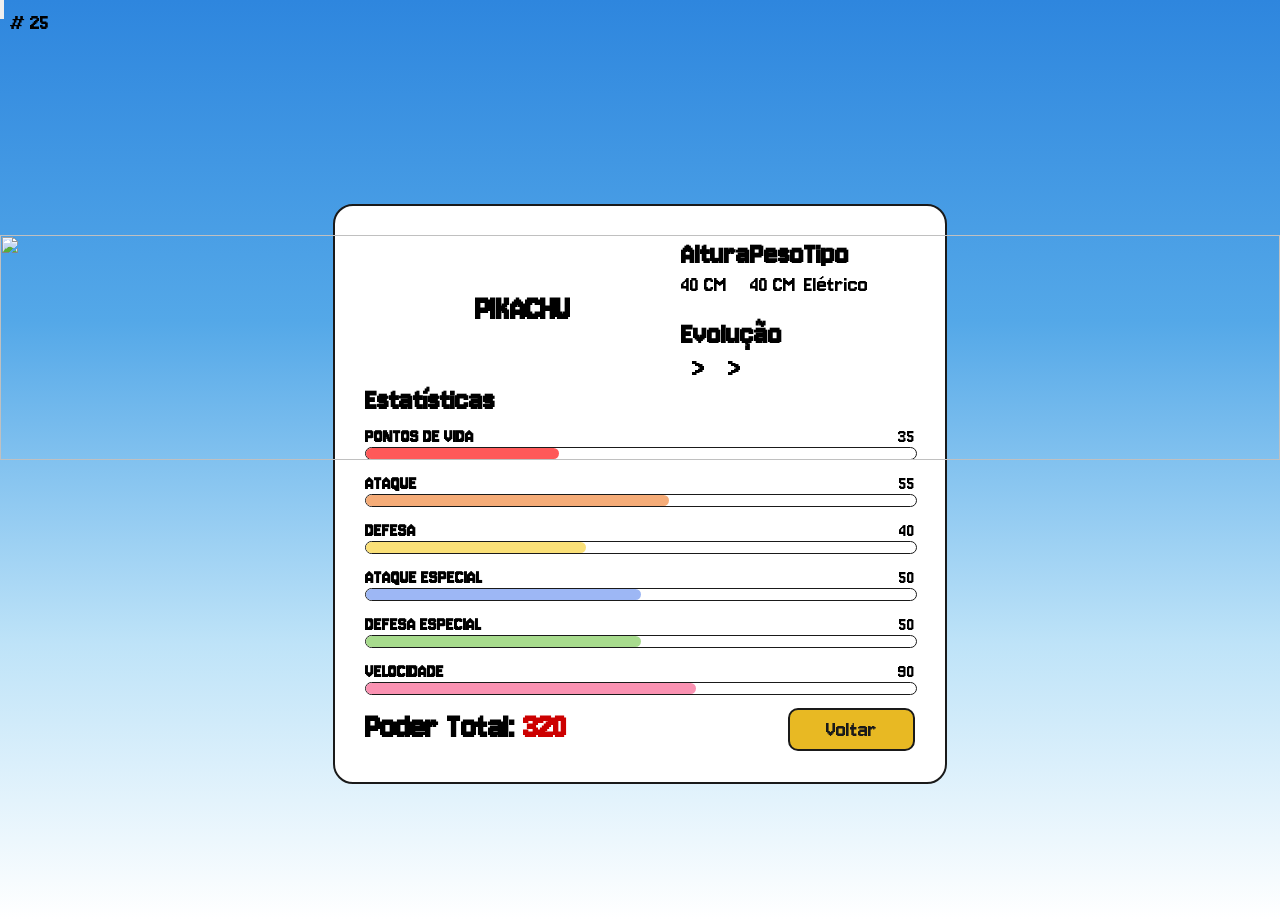
==== detailsPokemon.html @ eb149fb8 "feat: implementa estrutura e estilização da página de detalhes do pokémon" ====
<!DOCTYPE html>
<html lang="pt-br">

<head>
    <meta charset="UTF-8">
    <meta name="viewport" content="width=device-width, initial-scale=1.0">
    <link rel="shortcut icon" href="/img/favicon.png" type="image/x-icon">
    <link rel="stylesheet" href="css/style.css">
    <link rel="stylesheet" href="css/datailsPokemon.css">
    <title>Pokédex</title>
</head>

<body>
    <button id="sound">
        <svg xmlns="http://www.w3.org/2000/svg" viewBox="0 -960 960 960" fill="#FFF">
            <path
                d="M560-131v-82q90-26 145-100t55-168q0-94-55-168T560-749v-82q124 28 202 125.5T840-481q0 127-78 224.5T560-131ZM120-360v-240h160l200-200v640L280-360H120Zm440 40v-322q47 22 73.5 66t26.5 96q0 51-26.5 94.5T560-320ZM400-606l-86 86H200v80h114l86 86v-252ZM300-480Z" />
        </svg>
    </button>
    <main>
        <section>
            <div class="div-content">
                <div class="profile-pokemon">
                    <h1><span id="name-pokemon">PIKACHU</span></h1>
                    <p><span id="id-pokemon"># 25</span></p>
                    <img src="https://raw.githubusercontent.com/PokeAPI/sprites/master/sprites/pokemon/versions/generation-v/black-white/animated/25.gif"
                        alt="" id="img-pokemon">
                </div>

                <div>
                    <div class="info-pokemon">
                        <div>
                            <h2>Altura</h2>
                            <p><span>40 CM</span></p>
                        </div>
                        <div>
                            <h2>Peso</h2>
                            <p><span>40 CM</span></p>
                        </div>
                        <div>
                            <h2>Tipo</h2>
                            <p><span>Elétrico</span></p>
                        </div>
                    </div>

                    <div class="evolution">
                        <h2>Evolução</h2>
                        <div class="evolution-img">
                            <img src="https://raw.githubusercontent.com/PokeAPI/sprites/master/sprites/pokemon/versions/generation-v/black-white/animated/172.gif"
                                alt="">
                            <p>>
                            <p>
                                <img src="https://raw.githubusercontent.com/PokeAPI/sprites/master/sprites/pokemon/versions/generation-v/black-white/animated/25.gif"
                                    alt="">
                            <p>>
                            <p>
                                <img src="https://raw.githubusercontent.com/PokeAPI/sprites/master/sprites/pokemon/versions/generation-v/black-white/animated/26.gif"
                                    alt="">
                        </div>
                    </div>
                </div>
            </div>

            <div class="stats">
                <h2>Estatísticas</h2>

                <div class="list-ability">
                    <div class="ability">
                        <div>
                            <h3>Pontos de Vida</h3>
                            <p><span>35</span></p>
                        </div>
                        <div class="progress-bar">
                            <div id="hp-pokemon"></div>
                        </div>
                    </div>
                    <div class="ability">
                        <div>
                            <h3>Ataque</h3>
                            <p><span>55</span></p>
                        </div>
                        <div class="progress-bar">
                            <div id="attack-pokemon"></div>
                        </div>
                    </div>
                    <div class="ability">
                        <div>
                            <h3>Defesa</h3>
                            <p><span>40</span></p>
                        </div>
                        <div class="progress-bar">
                            <div id="defense-pokemon"></div>
                        </div>
                    </div>
                    <div class="ability">
                        <div>
                            <h3>Ataque Especial</h3>
                            <p><span>50</span></p>
                        </div>
                        <div class="progress-bar">
                            <div id="special-attack-pokemon"></div>
                        </div>
                    </div>
                    <div class="ability">
                        <div>
                            <h3>Defesa Especial</h3>
                            <p><span>50</span></p>
                        </div>
                        <div class="progress-bar">
                            <div id="special-defense-pokemon"></div>
                        </div>
                    </div>
                    <div class="ability">
                        <div>
                            <h3>Velocidade</h3>
                            <p><span>90</span></p>
                        </div>
                        <div class="progress-bar">
                            <div id="speed-pokemon"></div>
                        </div>
                    </div>
                </div>
            </div>

            <div class="power">
                <h2 class="total-power">Poder Total: <span>320</span></h2>
                <a href="index.html" class="btn-back">Voltar</a>
            </div>

        </section>
    </main>

    <script src="js/script.js"></script>
</body>

</html>
---- css/style.css ----
/* FONTE */
@import url('https://fonts.googleapis.com/css2?family=Jersey+10&display=swap');

/* VARIAVEIS */
:root {
    --cor-vermelha: #CC0000;
    --cor-branco: #FFFFFF;
    --cor-preto: #1A1A1A;
    --cor-amarelo: #E8B923;
    --cor-verde-escuro: #1A2A1A;
    --cor-verde-claro: #88CC88;
    --tamanho-borda: clamp(1.2vw, 1.7vw, 10px);
}

* {
    padding: 0;
    margin: 0;
    font-family: 'Jersey 10';
}

body {
    min-height: 100vh;
    background: linear-gradient(to bottom, #2E86DE 0%, #54A8E8 35%, #BEE3F8 70%, #FFFFFF 100%);
}

/* CONTEUDO */
main {
    min-height: 100vh;
    display: flex;
    align-items: center;
    justify-content: center;
}

#conteudo {
    background-color: var(--cor-branco);
    border-radius: 20px;
    border: 2px solid #000;
    width: 100%;
    max-width: 500px;
    aspect-ratio: 500 / 720;
    box-shadow: 4px 4px 0 #000, 10px 10px 0 #000;
    overflow: hidden;
    position: relative;
    margin: 0 20px 0 15px;
}

#tela {
    background-color: var(--cor-vermelha);
    height: 63%;
    display: flex;
    align-items: center;
    justify-content: center;
    border-bottom: var(--tamanho-borda) solid var(--cor-preto);
}

#tela div {
    background-color: var(--cor-verde-claro);
    width: 80%;
    height: 80%;
    border-radius: 3%;
    border: var(--tamanho-borda) solid var(--cor-preto);
    position: relative;
    display: flex;
    align-items: center;
    justify-content: center;
    flex-direction: column;
}

#id-pokemon {
    top: 10px;
    left: 10px;
    position: absolute;
    font-size: clamp(24px, 36px, 36px);
}

#nome-pokemon {
    font-size: clamp(24px, 36px, 36px);
    text-transform: uppercase;
    position: absolute;
    top: 83%;
    left: 50%;
    transform: translate(-50%, -50%);
}

#img-pokemon {
    width: 50%;
    position: absolute;
    top: 50%;
    left: 50%;
    transform: translate(-50%, -50%);
}

#circulo-pokebola {
    width: 4%;
    height: 2.8%;
    background-color: var(--cor-branco);
    border: var(--tamanho-borda) solid var(--cor-preto);
    position: absolute;
    top: 63.6%;
    left: 50%;
    transform: translate(-50%, -50%);
    border-radius: 50%;
}

#form {
    display: flex;
    justify-content: center;
    align-items: center;
    padding: 6%;
}

#form form {
    width: 100%;
    height: 100%;
    display: flex;
    flex-direction: column;
    justify-content: space-between;
}

#input-pesquisa {
    width: 100%;
    padding: 3%;
    border: 2px solid var(--cor-preto);
    border-radius: 4px;
    background-color: #DBD9D9;
    font-size: clamp(16px, 24px, 24px);
}

#input-pesquisa::placeholder {
    color: #595959;
}

#botoes {
    margin-top: 5%;
    display: flex;
    justify-content: space-between;
    align-items: center;
}

.botoes-movimentancao {
    display: flex;
    gap: 10px;
    width: 40%;
}

.botoes-movimentancao button {
    background-color: #383838;
    padding: 10% 10%;
    border: 1px solid var(--cor-preto);
    border-radius: 5px;
    box-shadow: 3px 3px 0 #000;
}

.botoes-movimentancao button img {
    width: 100%;
}

.botoes-acao {
    width: 30%;
}

.btn-detalhes,
#btn-buscar {
    display: flex;
    align-items: center;
    justify-content: center;
    width: 71%;
    height: 6.7%;
    padding: 13%;
    box-shadow: 3px 3px 0 var(--cor-preto);
}

#btn-buscar {
    width: 100%;
    height: 100%;
    padding: 13%;
}

.btn-detalhes,
#btn-buscar {
    background-color: var(--cor-amarelo);
    border: 1px solid var(--cor-preto);
    border-radius: 50%;
}

.div-detalhes {
    position: absolute;
    top: 85%;
    display: flex;
    flex-direction: column;
    align-items: center;
    gap: 5px;
    width: 12%;
}

.div-pesquisa{
    position: absolute;
    display: flex;
    gap: 5px;
    flex-direction: column;
    align-items: center;
    top: 80%;
    right: 7%;
    width: 12%;
}
---- css/datailsPokemon.css ----
/* CONTEUDO */
main section {
    background-color: var(--cor-branco);
    padding: 1.9em;
    border-radius: 20px;
    border: 2px solid var(--cor-preto);
    width: 100%;
    max-width: 400px;
    margin: 80px 15px 30px 15px;
}

.profile-pokemon {
    text-align: center;
}

#name-pokemon {
    font-size: clamp(24px, 36px, 36px);
    text-transform: uppercase;
}

#id-pokemon {
    font-size: clamp(16px, 24px, 24px);
    color: var(--cor-cinza);
}

#img-pokemon {
    width: 50%;
    height: 50%;
    image-rendering: pixelated;
    image-rendering: crisp-edges;
    margin: 10px 0;
}

.info-pokemon {
    display: flex;
    justify-content: space-between;
    margin-bottom: 20px;
}

.info-pokemon div h2,
.evolution h2,
.stats h2 {
    font-size: 32px
}

.info-pokemon div p span {
    font-size: 24px;
    color: var(--cor-cinza);
}

.evolution-img {
    display: flex;
    gap: .7em;
    align-items: center;
}

.evolution-img img {
    max-height: 80px;
}

.evolution-img p {
    font-size: 28px;
}

.list-ability{
    display: flex;
    flex-direction: column;
    gap: .8em;
    margin-top: .5em;
}

.ability div {
    display: flex;
    flex-direction: row;
    justify-content: space-between;
    align-items: end;
}

.ability div h3, .ability div p span{
    font-size: 20px;
    text-transform: uppercase;
}

.progress-bar{
    width: 100%;
    height: 0.7em;
    border: 1px solid var(--cor-preto);
    border-radius: 50px;
}

/* HABILIDADES */
#hp-pokemon{
    background-color: #FF5959;
    width: 35%;
    height: 100%;
    border-radius: 50px;
}

#attack-pokemon{
    background-color: #F5AC78;
    width: 55%;
    height: 100%;
    border-radius: 50px;
}

#defense-pokemon{
    background-color: #FAE078;
    width: 40%;
    height: 100%;
    border-radius: 50px;
}

#special-attack-pokemon{
    background-color: #9DB7F5;
    width: 50%;
    height: 100%;
    border-radius: 50px;
}

#special-defense-pokemon{
    background-color: #A7DB8D;
    width: 50%;
    height: 100%;
    border-radius: 50px;
}

#speed-pokemon{
    background-color: #FA92B2;
    width: 60%;
    height: 100%;
    border-radius: 50px;
}

.power{
    display: flex;
    justify-content: space-between;
    align-items: start;
    flex-wrap: wrap;
    gap: .5em;
    margin-top: .8em;
}

.total-power{
    font-size: 36px;
}

.total-power span{
    color: var(--cor-vermelha);
}

.btn-back{
    background-color: var(--cor-amarelo);
    padding: .3em 1.5em;
    font-size: 24px;
    border: 2px solid var(--cor-preto);
    display: block;
    margin-left: auto;
    border-radius: 10px;
    text-decoration: none;
    color: var(--cor-preto);
    transition: .5s;
}

.btn-back:hover{
    background-color: #D4A017;
}

@media (min-width: 768px) {
    main section{
        max-width: 550px;
        width: 100%;
    }

    .div-content{
        display: flex;
        justify-content: center;
        align-items: center;
        gap: 3em;
    }

    .profile-pokemon{
        width: 40%;
        height: 40%;
    }

    #img-pokemon{
        min-height: 150px;
        width: 100%;
    }
}
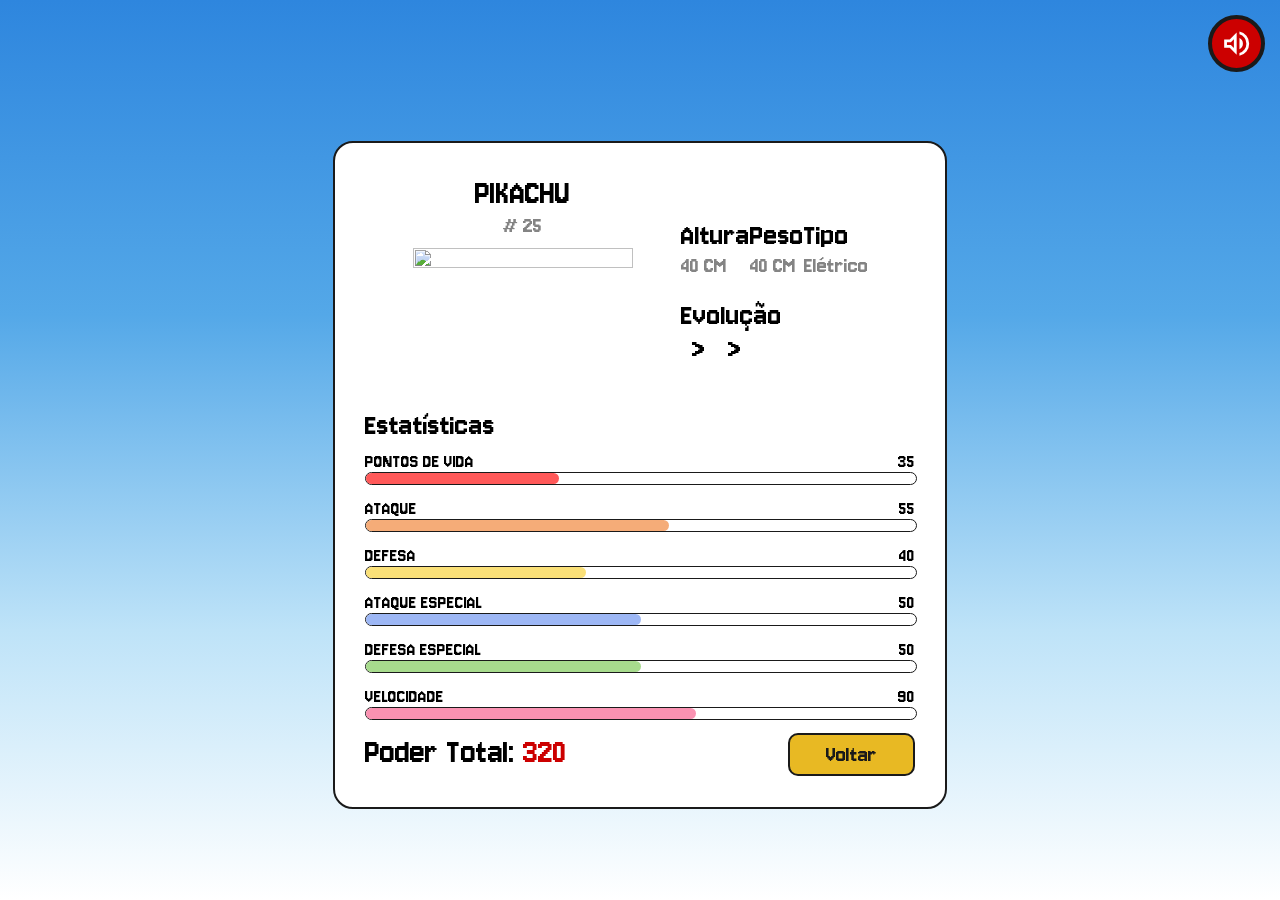
==== commit 9fdb59b8: "feat: adiciona comentarios em todos projeto" ====
--- a/detailsPokemon.html
+++ b/detailsPokemon.html
@@ -11,15 +11,20 @@
 </head>
 
 <body>
+    <!-- BOTÃO DE SOM -->
     <button id="sound">
         <svg xmlns="http://www.w3.org/2000/svg" viewBox="0 -960 960 960" fill="#FFF">
             <path
                 d="M560-131v-82q90-26 145-100t55-168q0-94-55-168T560-749v-82q124 28 202 125.5T840-481q0 127-78 224.5T560-131ZM120-360v-240h160l200-200v640L280-360H120Zm440 40v-322q47 22 73.5 66t26.5 96q0 51-26.5 94.5T560-320ZM400-606l-86 86H200v80h114l86 86v-252ZM300-480Z" />
         </svg>
     </button>
+
+    <!-- CONTEUDO -->
     <main>
         <section>
             <div class="div-content">
+
+                <!-- PERFIL DO POKÉMON -->
                 <div class="profile-pokemon">
                     <h1><span id="name-pokemon">PIKACHU</span></h1>
                     <p><span id="id-pokemon"># 25</span></p>
@@ -27,6 +32,7 @@
                         alt="" id="img-pokemon">
                 </div>
 
+                <!-- INFORMAÇÕES DO POKÉMON -->
                 <div>
                     <div class="info-pokemon">
                         <div>
@@ -43,6 +49,7 @@
                         </div>
                     </div>
 
+                    <!-- EVOLUÇÕES DO POKÉMON -->
                     <div class="evolution">
                         <h2>Evolução</h2>
                         <div class="evolution-img">
@@ -61,6 +68,7 @@
                 </div>
             </div>
 
+            <!-- ESTATÍSICAS DO POKÉMON -->
             <div class="stats">
                 <h2>Estatísticas</h2>
 
--- a/css/style.css
+++ b/css/style.css
@@ -6,10 +6,13 @@
     --cor-vermelha: #CC0000;
     --cor-branco: #FFFFFF;
     --cor-preto: #1A1A1A;
+    --cor-cinza: #848484;
     --cor-amarelo: #E8B923;
     --cor-verde-escuro: #1A2A1A;
     --cor-verde-claro: #88CC88;
-    --tamanho-borda: clamp(1.2vw, 1.7vw, 10px);
+    --tamanho-borda: clamp(4px, 1.8vw, 10px);
+    --tamanho-borda-botoes: clamp(1px, .5vw, 2px);
+    --tamanho-sombra: clamp(1px, .7vw, 4px);
 }
 
 * {
@@ -23,7 +26,6 @@
     background: linear-gradient(to bottom, #2E86DE 0%, #54A8E8 35%, #BEE3F8 70%, #FFFFFF 100%);
 }
 
-/* CONTEUDO */
 main {
     min-height: 100vh;
     display: flex;
@@ -31,175 +33,27 @@
     justify-content: center;
 }
 
-#conteudo {
-    background-color: var(--cor-branco);
-    border-radius: 20px;
-    border: 2px solid #000;
-    width: 100%;
-    max-width: 500px;
-    aspect-ratio: 500 / 720;
-    box-shadow: 4px 4px 0 #000, 10px 10px 0 #000;
-    overflow: hidden;
-    position: relative;
-    margin: 0 20px 0 15px;
+h1, h2, h3, h4{
+    font-weight: normal;
 }
 
-#tela {
-    background-color: var(--cor-vermelha);
-    height: 63%;
-    display: flex;
-    align-items: center;
-    justify-content: center;
-    border-bottom: var(--tamanho-borda) solid var(--cor-preto);
+button{
+    cursor: pointer;
 }
 
-#tela div {
-    background-color: var(--cor-verde-claro);
-    width: 80%;
-    height: 80%;
-    border-radius: 3%;
-    border: var(--tamanho-borda) solid var(--cor-preto);
-    position: relative;
-    display: flex;
-    align-items: center;
-    justify-content: center;
-    flex-direction: column;
-}
-
-#id-pokemon {
-    top: 10px;
-    left: 10px;
+#sound{
+    background-color: var(--cor-vermelha);
     position: absolute;
-    font-size: clamp(24px, 36px, 36px);
-}
-
-#nome-pokemon {
-    font-size: clamp(24px, 36px, 36px);
-    text-transform: uppercase;
-    position: absolute;
-    top: 83%;
-    left: 50%;
-    transform: translate(-50%, -50%);
-}
-
-#img-pokemon {
-    width: 50%;
-    position: absolute;
-    top: 50%;
-    left: 50%;
-    transform: translate(-50%, -50%);
-}
-
-#circulo-pokebola {
-    width: 4%;
-    height: 2.8%;
-    background-color: var(--cor-branco);
-    border: var(--tamanho-borda) solid var(--cor-preto);
-    position: absolute;
-    top: 63.6%;
-    left: 50%;
-    transform: translate(-50%, -50%);
-    border-radius: 50%;
-}
-
-#form {
+    right: 15px;
+    top: 15px;
     display: flex;
     justify-content: center;
     align-items: center;
-    padding: 6%;
+    padding: .6em;
+    border-radius: 50%;
+    border: 4px solid var(--cor-preto);
 }
 
-#form form {
-    width: 100%;
-    height: 100%;
-    display: flex;
-    flex-direction: column;
-    justify-content: space-between;
-}
-
-#input-pesquisa {
-    width: 100%;
-    padding: 3%;
-    border: 2px solid var(--cor-preto);
-    border-radius: 4px;
-    background-color: #DBD9D9;
-    font-size: clamp(16px, 24px, 24px);
-}
-
-#input-pesquisa::placeholder {
-    color: #595959;
-}
-
-#botoes {
-    margin-top: 5%;
-    display: flex;
-    justify-content: space-between;
-    align-items: center;
-}
-
-.botoes-movimentancao {
-    display: flex;
-    gap: 10px;
-    width: 40%;
-}
-
-.botoes-movimentancao button {
-    background-color: #383838;
-    padding: 10% 10%;
-    border: 1px solid var(--cor-preto);
-    border-radius: 5px;
-    box-shadow: 3px 3px 0 #000;
-}
-
-.botoes-movimentancao button img {
-    width: 100%;
-}
-
-.botoes-acao {
-    width: 30%;
-}
-
-.btn-detalhes,
-#btn-buscar {
-    display: flex;
-    align-items: center;
-    justify-content: center;
-    width: 71%;
-    height: 6.7%;
-    padding: 13%;
-    box-shadow: 3px 3px 0 var(--cor-preto);
-}
-
-#btn-buscar {
-    width: 100%;
-    height: 100%;
-    padding: 13%;
-}
-
-.btn-detalhes,
-#btn-buscar {
-    background-color: var(--cor-amarelo);
-    border: 1px solid var(--cor-preto);
-    border-radius: 50%;
-}
-
-.div-detalhes {
-    position: absolute;
-    top: 85%;
-    display: flex;
-    flex-direction: column;
-    align-items: center;
-    gap: 5px;
-    width: 12%;
-}
-
-.div-pesquisa{
-    position: absolute;
-    display: flex;
-    gap: 5px;
-    flex-direction: column;
-    align-items: center;
-    top: 80%;
-    right: 7%;
-    width: 12%;
+#sound svg{
+    width: 2.5em;
 }
--- a/css/datailsPokemon.css
+++ b/css/datailsPokemon.css
@@ -9,6 +9,7 @@
     margin: 80px 15px 30px 15px;
 }
 
+/* PERFIL DO POKÉMON */
 .profile-pokemon {
     text-align: center;
 }
@@ -31,6 +32,7 @@
     margin: 10px 0;
 }
 
+/* INFORMAÇÕES DO POKÉMON */
 .info-pokemon {
     display: flex;
     justify-content: space-between;
@@ -48,6 +50,7 @@
     color: var(--cor-cinza);
 }
 
+/* EVOLUÇÕES DO POKÉMON */
 .evolution-img {
     display: flex;
     gap: .7em;
@@ -62,6 +65,7 @@
     font-size: 28px;
 }
 
+/* ESTATÍSTICAS DO POKÉMON */
 .list-ability{
     display: flex;
     flex-direction: column;
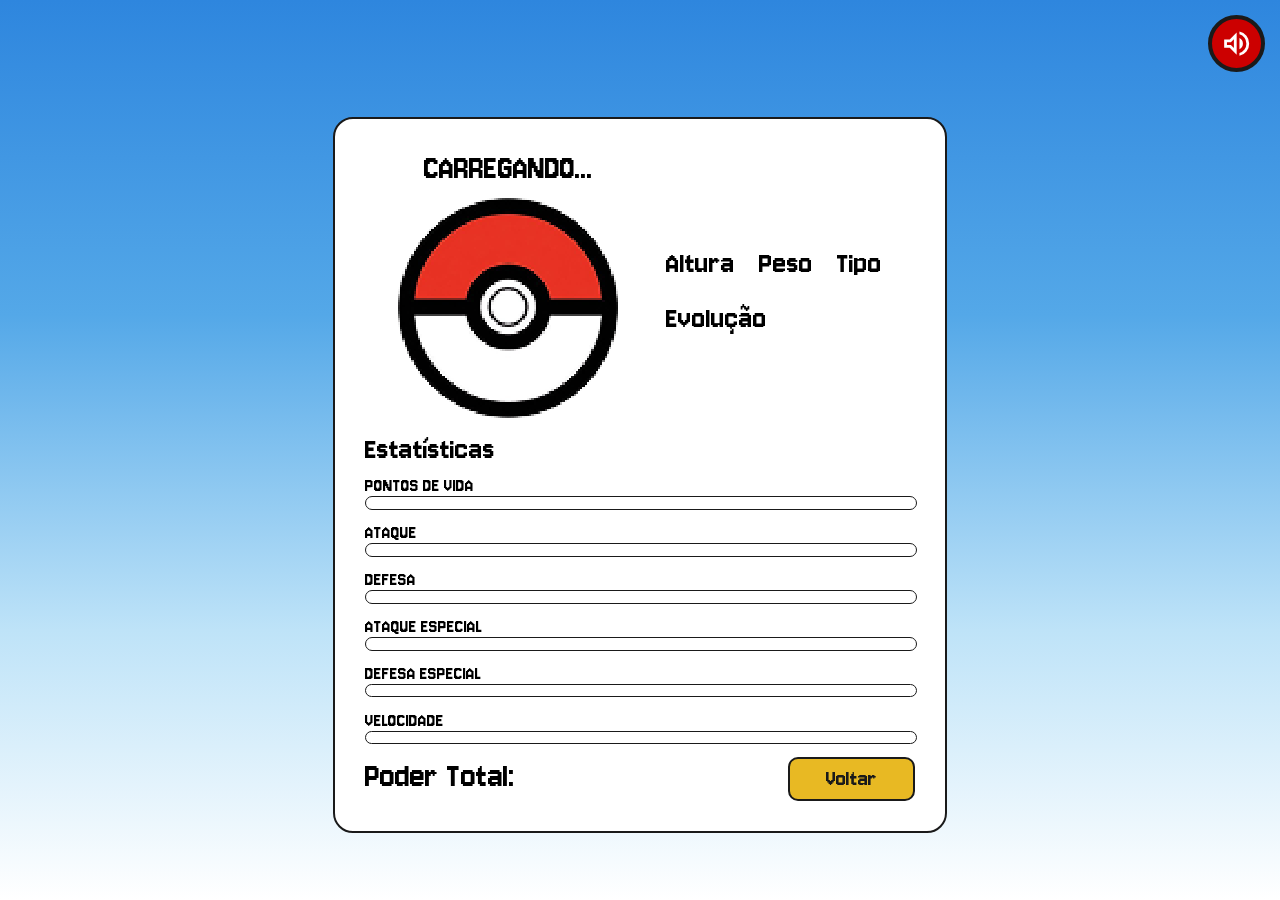
==== commit fdb41f2f: "feat: implementa renderização de dados na página de Detalhes do Pokémon" ====
--- a/detailsPokemon.html
+++ b/detailsPokemon.html
@@ -26,10 +26,9 @@
 
                 <!-- PERFIL DO POKÉMON -->
                 <div class="profile-pokemon">
-                    <h1><span id="name-pokemon">PIKACHU</span></h1>
-                    <p><span id="id-pokemon"># 25</span></p>
-                    <img src="https://raw.githubusercontent.com/PokeAPI/sprites/master/sprites/pokemon/versions/generation-v/black-white/animated/25.gif"
-                        alt="" id="img-pokemon">
+                    <h1 id="name-pokemon"></h1>
+                    <p id="id-pokemon"></p>
+                    <img src="" alt="Pokémon" id="img-pokemon">
                 </div>
 
                 <!-- INFORMAÇÕES DO POKÉMON -->
@@ -37,32 +36,23 @@
                     <div class="info-pokemon">
                         <div>
                             <h2>Altura</h2>
-                            <p><span>40 CM</span></p>
+                            <p id="height-pokemon"></p>
                         </div>
                         <div>
                             <h2>Peso</h2>
-                            <p><span>40 CM</span></p>
+                            <p id="weight-pokemon"></p>
                         </div>
                         <div>
                             <h2>Tipo</h2>
-                            <p><span>Elétrico</span></p>
+                            <div id="types-pokemon"></div>
                         </div>
                     </div>
 
                     <!-- EVOLUÇÕES DO POKÉMON -->
                     <div class="evolution">
                         <h2>Evolução</h2>
-                        <div class="evolution-img">
-                            <img src="https://raw.githubusercontent.com/PokeAPI/sprites/master/sprites/pokemon/versions/generation-v/black-white/animated/172.gif"
-                                alt="">
-                            <p>>
-                            <p>
-                                <img src="https://raw.githubusercontent.com/PokeAPI/sprites/master/sprites/pokemon/versions/generation-v/black-white/animated/25.gif"
-                                    alt="">
-                            <p>>
-                            <p>
-                                <img src="https://raw.githubusercontent.com/PokeAPI/sprites/master/sprites/pokemon/versions/generation-v/black-white/animated/26.gif"
-                                    alt="">
+                        <div class="evolution-img" id="evolutions-pokemon">
+                            
                         </div>
                     </div>
                 </div>
@@ -76,62 +66,62 @@
                     <div class="ability">
                         <div>
                             <h3>Pontos de Vida</h3>
-                            <p><span>35</span></p>
+                            <p id="hp-pokemon"></p>
                         </div>
                         <div class="progress-bar">
-                            <div id="hp-pokemon"></div>
+                            <div id="hp-pokemon-bar"></div>
                         </div>
                     </div>
                     <div class="ability">
                         <div>
                             <h3>Ataque</h3>
-                            <p><span>55</span></p>
+                            <p id="attack-pokemon"></p>
                         </div>
                         <div class="progress-bar">
-                            <div id="attack-pokemon"></div>
+                            <div id="attack-pokemon-bar"></div>
                         </div>
                     </div>
                     <div class="ability">
                         <div>
                             <h3>Defesa</h3>
-                            <p><span>40</span></p>
+                            <p id="defense-pokemon"></p>
                         </div>
                         <div class="progress-bar">
-                            <div id="defense-pokemon"></div>
+                            <div id="defense-pokemon-bar"></div>
                         </div>
                     </div>
                     <div class="ability">
                         <div>
                             <h3>Ataque Especial</h3>
-                            <p><span>50</span></p>
+                            <p id="special-attack-pokemon"></p>
                         </div>
                         <div class="progress-bar">
-                            <div id="special-attack-pokemon"></div>
+                            <div id="special-attack-pokemon-bar"></div>
                         </div>
                     </div>
                     <div class="ability">
                         <div>
                             <h3>Defesa Especial</h3>
-                            <p><span>50</span></p>
+                            <p id="special-defense-pokemon"></p>
                         </div>
                         <div class="progress-bar">
-                            <div id="special-defense-pokemon"></div>
+                            <div id="special-defense-pokemon-bar"></div>
                         </div>
                     </div>
                     <div class="ability">
                         <div>
                             <h3>Velocidade</h3>
-                            <p><span>90</span></p>
+                            <p id="speed-pokemon"></p>
                         </div>
                         <div class="progress-bar">
-                            <div id="speed-pokemon"></div>
+                            <div id="speed-pokemon-bar"></div>
                         </div>
                     </div>
                 </div>
             </div>
 
             <div class="power">
-                <h2 class="total-power">Poder Total: <span>320</span></h2>
+                <h2 class="total-power">Poder Total: <span id="power-pokemon"></span></h2>
                 <a href="index.html" class="btn-back">Voltar</a>
             </div>
 
--- a/css/datailsPokemon.css
+++ b/css/datailsPokemon.css
@@ -36,6 +36,7 @@
 .info-pokemon {
     display: flex;
     justify-content: space-between;
+    gap: 1.5em;
     margin-bottom: 20px;
 }
 
@@ -45,11 +46,27 @@
     font-size: 32px
 }
 
-.info-pokemon div p span {
+.info-pokemon div p {
     font-size: 24px;
     color: var(--cor-cinza);
 }
 
+#types-pokemon {
+    display: flex;
+    flex-direction: column;
+    gap: .2em;
+}
+
+.type-badge {
+    display: block;
+    padding: .2em 1em;
+    border-radius: 20px;
+    color: #FFF;
+    border: 1px solid var(--cor-preto);
+    font-size: 18px;
+    text-align: center;
+}
+
 /* EVOLUÇÕES DO POKÉMON */
 .evolution-img {
     display: flex;
@@ -66,7 +83,7 @@
 }
 
 /* ESTATÍSTICAS DO POKÉMON */
-.list-ability{
+.list-ability {
     display: flex;
     flex-direction: column;
     gap: .8em;
@@ -80,62 +97,52 @@
     align-items: end;
 }
 
-.ability div h3, .ability div p span{
+.ability div h3,
+.ability div p {
     font-size: 20px;
     text-transform: uppercase;
 }
 
-.progress-bar{
+.progress-bar {
     width: 100%;
     height: 0.7em;
     border: 1px solid var(--cor-preto);
     border-radius: 50px;
 }
 
-/* HABILIDADES */
-#hp-pokemon{
-    background-color: #FF5959;
-    width: 35%;
+.progress-bar div {
+    width: 0%;
     height: 100%;
     border-radius: 50px;
-}
-
-#attack-pokemon{
+    transition: width 1s;
+}
+
+/* HABILIDADES */
+#hp-pokemon-bar {
+    background-color: #FF5959;
+}
+
+#attack-pokemon-bar {
     background-color: #F5AC78;
-    width: 55%;
-    height: 100%;
-    border-radius: 50px;
-}
-
-#defense-pokemon{
+}
+
+#defense-pokemon-bar {
     background-color: #FAE078;
-    width: 40%;
-    height: 100%;
-    border-radius: 50px;
-}
-
-#special-attack-pokemon{
+}
+
+#special-attack-pokemon-bar {
     background-color: #9DB7F5;
-    width: 50%;
-    height: 100%;
-    border-radius: 50px;
-}
-
-#special-defense-pokemon{
+}
+
+#special-defense-pokemon-bar {
     background-color: #A7DB8D;
-    width: 50%;
-    height: 100%;
-    border-radius: 50px;
-}
-
-#speed-pokemon{
+}
+
+#speed-pokemon-bar {
     background-color: #FA92B2;
-    width: 60%;
-    height: 100%;
-    border-radius: 50px;
-}
-
-.power{
+}
+
+.power {
     display: flex;
     justify-content: space-between;
     align-items: start;
@@ -144,15 +151,15 @@
     margin-top: .8em;
 }
 
-.total-power{
+.total-power {
     font-size: 36px;
 }
 
-.total-power span{
+.total-power span {
     color: var(--cor-vermelha);
 }
 
-.btn-back{
+.btn-back {
     background-color: var(--cor-amarelo);
     padding: .3em 1.5em;
     font-size: 24px;
@@ -165,29 +172,29 @@
     transition: .5s;
 }
 
-.btn-back:hover{
+.btn-back:hover {
     background-color: #D4A017;
 }
 
 @media (min-width: 768px) {
-    main section{
+    main section {
         max-width: 550px;
         width: 100%;
     }
 
-    .div-content{
+    .div-content {
         display: flex;
         justify-content: center;
         align-items: center;
         gap: 3em;
     }
 
-    .profile-pokemon{
+    .profile-pokemon {
         width: 40%;
         height: 40%;
     }
 
-    #img-pokemon{
+    #img-pokemon {
         min-height: 150px;
         width: 100%;
     }
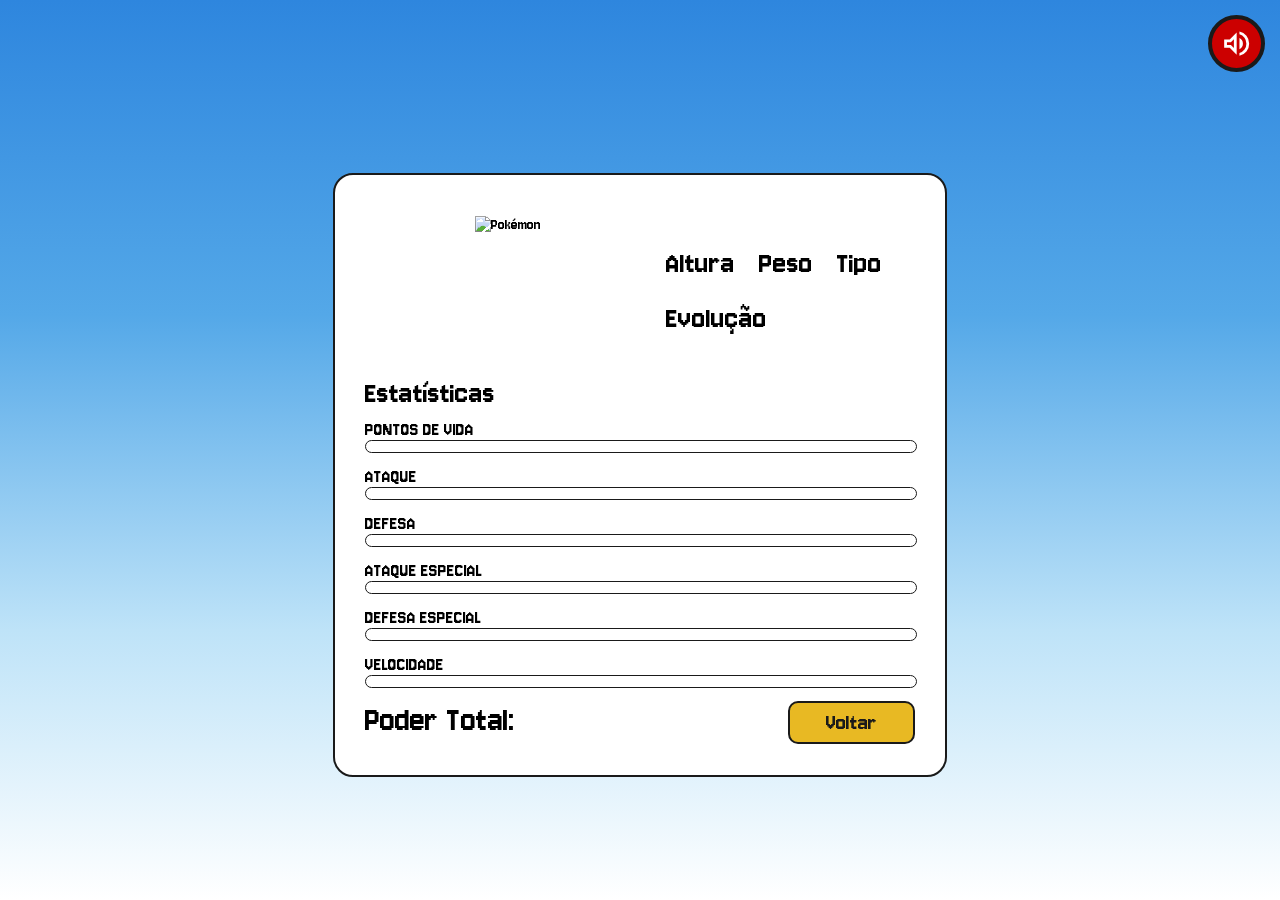
==== commit 3a4b9e99: "fix: corrigi nomes de classes" ====
--- a/detailsPokemon.html
+++ b/detailsPokemon.html
@@ -128,7 +128,7 @@
         </section>
     </main>
 
-    <script src="js/script.js"></script>
+    <script src="js/detailsPokemon.js"></script>
 </body>
 
 </html>
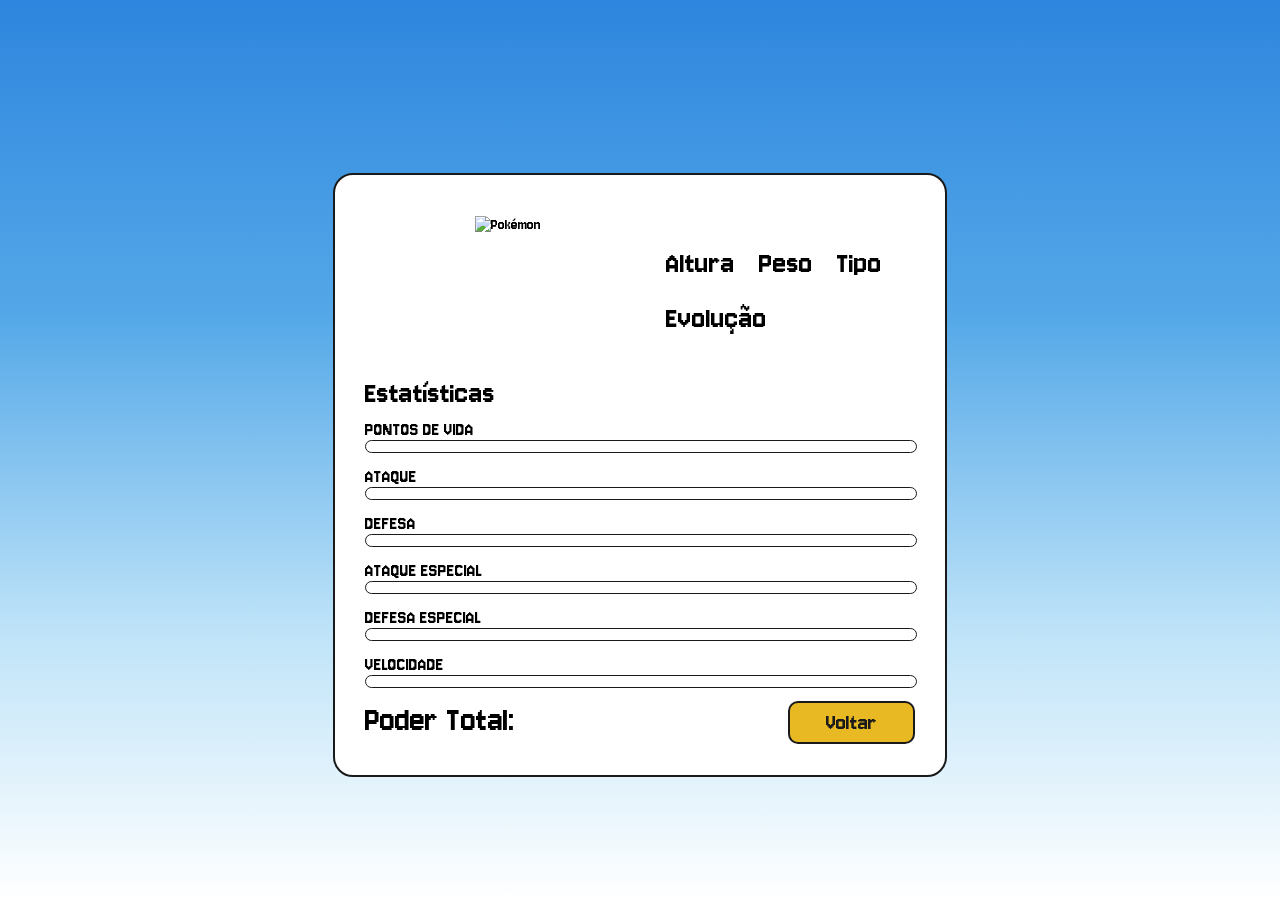
==== commit a0d564aa: "fix: remove botão de som do projeto" ====
--- a/detailsPokemon.html
+++ b/detailsPokemon.html
@@ -11,14 +11,6 @@
 </head>
 
 <body>
-    <!-- BOTÃO DE SOM -->
-    <button id="sound">
-        <svg xmlns="http://www.w3.org/2000/svg" viewBox="0 -960 960 960" fill="#FFF">
-            <path
-                d="M560-131v-82q90-26 145-100t55-168q0-94-55-168T560-749v-82q124 28 202 125.5T840-481q0 127-78 224.5T560-131ZM120-360v-240h160l200-200v640L280-360H120Zm440 40v-322q47 22 73.5 66t26.5 96q0 51-26.5 94.5T560-320ZM400-606l-86 86H200v80h114l86 86v-252ZM300-480Z" />
-        </svg>
-    </button>
-
     <!-- CONTEUDO -->
     <main>
         <section>
@@ -122,7 +114,7 @@
 
             <div class="power">
                 <h2 class="total-power">Poder Total: <span id="power-pokemon"></span></h2>
-                <a href="index.html" class="btn-back">Voltar</a>
+                <button id="btn-back" class="btn-back">Voltar</button>
             </div>
 
         </section>
--- a/css/style.css
+++ b/css/style.css
@@ -39,21 +39,4 @@
 
 button{
     cursor: pointer;
-}
-
-#sound{
-    background-color: var(--cor-vermelha);
-    position: absolute;
-    right: 15px;
-    top: 15px;
-    display: flex;
-    justify-content: center;
-    align-items: center;
-    padding: .6em;
-    border-radius: 50%;
-    border: 4px solid var(--cor-preto);
-}
-
-#sound svg{
-    width: 2.5em;
 }
